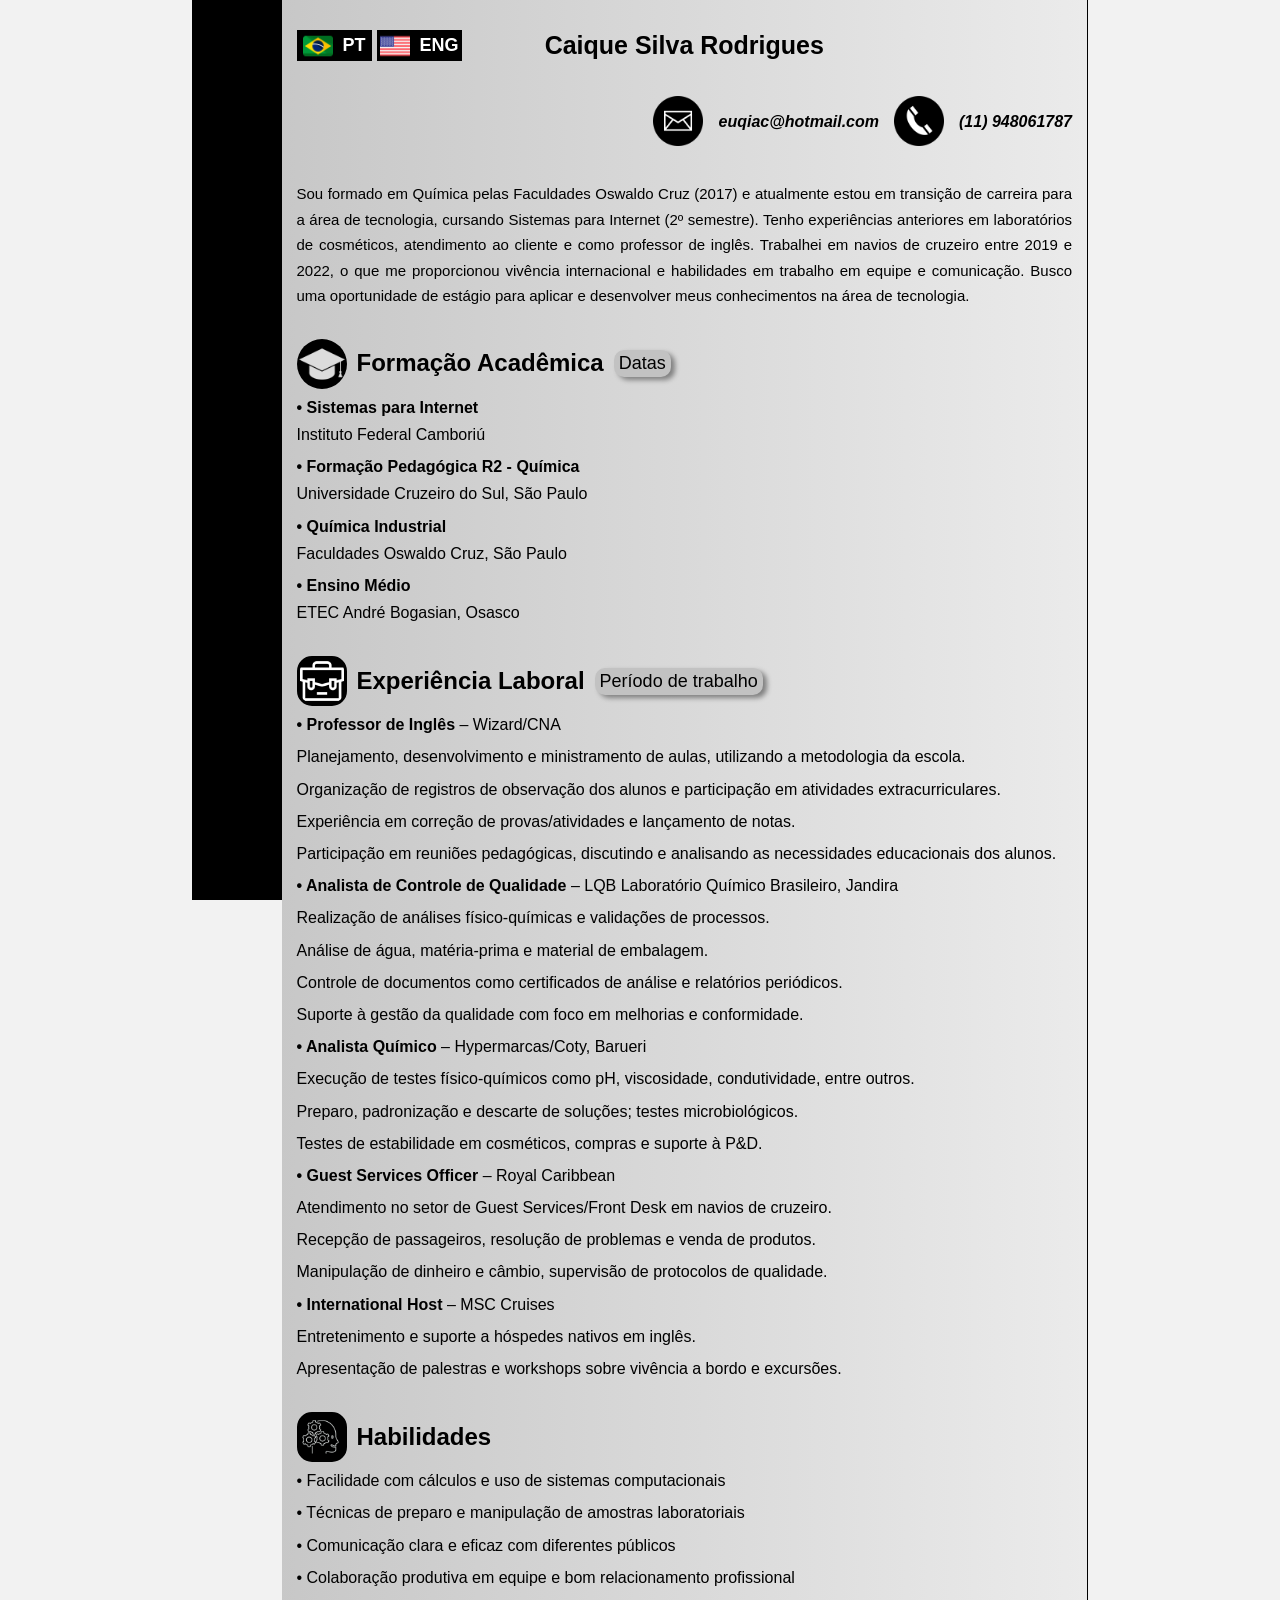
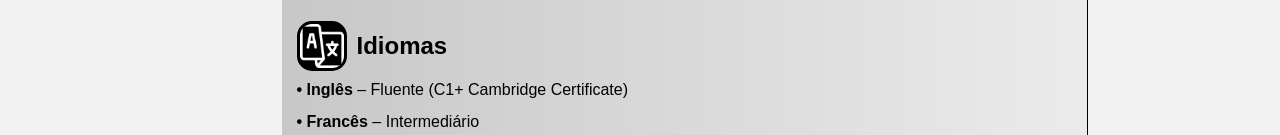
==== curriculo-pt.html @ 1167412c "Add files via upload" ====
<!DOCTYPE html>
<html lang="pt-br">

<head>
    <meta charset="UTF-8">
    <meta name="viewport" content="width=device-width, initial-scale=1.0">
    <title>Caique Silva Rodrigues - Currículo</title>
    <link rel="stylesheet" type="text/css" href="assets/css/style_curriculo.css">
</head>

<body>
    <div class="faixa-preta"></div>
<header>
    <div class="nome">
      <h1>Caique Silva Rodrigues</h1>
      <a href ="#" class="botao_pt">
        <img src="assets/images/brasil_flag.png" alt="Bandeira do Brasil" class="lang_flag"> PT</a>
      <a href ="curriculo-en.html" class="botao_eng">
        <img src="assets/images/eua_flag.png" alt="Bandeira dos EUA" class="lang_flag"> ENG</a>
    </div>
<address class="dados_header">
  <img class="icones_dados" src="assets/images/icon_email.png" alt="Ícone email">
  <a href="mailto:euqiac@hotmail.com">euqiac@hotmail.com</a>
  <img class="icones_dados" src="assets/images/icon_telefone.png" alt="Ícone telefone">
  <a href="tel:+5511948061787">(11) 948061787</a>
</address>

<h2 class="h2header">Sou formado em Química pelas Faculdades Oswaldo Cruz (2017) e atualmente estou em transição de carreira para a área de tecnologia, cursando Sistemas para Internet (2º semestre). Tenho experiências anteriores em laboratórios de cosméticos, atendimento ao cliente e como professor de inglês. Trabalhei em navios de cruzeiro entre 2019 e 2022, o que me proporcionou vivência internacional e habilidades em trabalho em equipe e comunicação. Busco uma oportunidade de estágio para aplicar e desenvolver meus conhecimentos na área de tecnologia.
</h2>

</header>

<main>
    <section class="formacao">
    <div class="icon_secao">
      <img class="icone_formacao" src="assets/images/icon_faculdade" alt="Ícone Faculdade">
      <h2>Formação Acadêmica</h2>
      <button class="botao_datas" onclick="mostrarDatas()">Datas</button>
    </div>
      <ul>       
        <li> 
          <strong> • Sistemas para Internet</strong><br>
          Instituto Federal Camboriú 
          <span class="datas">01/2025 - Atualmente</span>
        </li>
        <li>
          <strong>• Formação Pedagógica R2 - Química</strong><br>
          Universidade Cruzeiro do Sul, São Paulo
          <span class="datas">06/2024 - 06/2025</span>
        </li>
        <li>
          <strong>• Química Industrial</strong><br>
          Faculdades Oswaldo Cruz, São Paulo
          <span class="datas">01/2014 - 12/2017</span>
        </li>
        <li>
          <strong>• Ensino Médio</strong><br>
          ETEC André Bogasian, Osasco
          <span class="datas">01/2011 - 12/2013</span>
        </li>
      </ul> 
    
    </section>

    <section class="experiencia">
    <div class="icon_secao">
      <img class="icone_exp_hab_lang" src="assets/images/icon_trabalho.png" alt="Ícone Trabalho">
      <h2>Experiência Laboral</h2>
      <button class="botao_datas" onclick="mostrarPeriodo()">Período de trabalho</button>
    </div>
      <ul>
        <li>
          <strong>• Professor de Inglês</strong> – Wizard/CNA
          <ul>
            <li>Planejamento, desenvolvimento e ministramento de aulas, utilizando a metodologia da escola.</li>
            <li>Organização de registros de observação dos alunos e participação em atividades extracurriculares.</li>
            <li>Experiência em correção de provas/atividades e lançamento de notas.</li>
            <li>Participação em reuniões pedagógicas, discutindo e analisando as necessidades educacionais dos alunos.</li>
            <span class="periodo">01/2014 - Atualmente</span>
          </ul>
        </li>

        <li>
          <strong>• Analista de Controle de Qualidade</strong> – LQB Laboratório Químico Brasileiro, Jandira
          <ul>
            <li>Realização de análises físico-químicas e validações de processos.</li>
            <li>Análise de água, matéria-prima e material de embalagem.</li>
            <li>Controle de documentos como certificados de análise e relatórios periódicos.</li>
            <li>Suporte à gestão da qualidade com foco em melhorias e conformidade.</li>
            <span class="periodo">02/2023 - 05/2023</span>
          </ul>
        </li>

        <li>
          <strong>• Analista Químico</strong> – Hypermarcas/Coty, Barueri
          <ul>
            <li>Execução de testes físico-químicos como pH, viscosidade, condutividade, entre outros.</li>
            <li>Preparo, padronização e descarte de soluções; testes microbiológicos.</li>
            <li>Testes de estabilidade em cosméticos, compras e suporte à P&D.</li>
            <span class="periodo">02/2016 - 08/2016</span>
          </ul>
        </li>

        <li>
          <strong>• Guest Services Officer</strong> – Royal Caribbean
          <ul>
            <li>Atendimento no setor de Guest Services/Front Desk em navios de cruzeiro.</li>
            <li>Recepção de passageiros, resolução de problemas e venda de produtos.</li>
            <li>Manipulação de dinheiro e câmbio, supervisão de protocolos de qualidade.</li>
            <span class="periodo">12/2021 - 09/2022</span>
          </ul>
        </li>

        <li>
          <strong>• International Host</strong> – MSC Cruises
          <ul>
            <li>Entretenimento e suporte a hóspedes nativos em inglês.</li>
            <li>Apresentação de palestras e workshops sobre vivência a bordo e excursões.</li>
            <span class="periodo">06/2019 - 12/2019</span>
          </ul>
        </li>
      </ul>
    </section>
    <section class="habilidades">
    <div class="icon_secao">
      <img class="icone_exp_hab_lang" src="assets/images/icon_habilidades.png" alt="Ícone Habilidades">
      <h2>Habilidades</h2>
    </div>
      <ul>
        <li>• Facilidade com cálculos e uso de sistemas computacionais</li>
        <li>• Técnicas de preparo e manipulação de amostras laboratoriais</li>
        <li>• Comunicação clara e eficaz com diferentes públicos</li>
        <li>• Colaboração produtiva em equipe e bom relacionamento profissional</li>
      </ul>
    </section>
    <section class="idiomas">
    <div class="icon_secao">
      <img class="icone_exp_hab_lang" src="assets/images/icon_linguas.png" alt="Ícone Idiomas">
      <h2>Idiomas</h2>
    </div>
      <ul>
        <li><strong>• Inglês</strong> – Fluente (C1+ Cambridge Certificate)</li>
        <li><strong>• Francês</strong> – Intermediário</li>
      </ul>
    </section>
</main>

<script>
  function mostrarDatas() {
    const datas = document.querySelectorAll(".datas");

    datas.forEach(function(span){
      if (getComputedStyle(span).display === "none"){
        span.style.display = "block";}
        else {
          span.style.display = "none";
        }
      });
  }

  function mostrarPeriodo() {
    const periodo = document.querySelectorAll(".periodo");

    periodo.forEach(function(span){
      if (getComputedStyle(span).display === "none"){
        span.style.display = "block";}
        else {
          span.style.display = "none";
        }
      });
  }

</script>

    
</body>
</html>
---- assets/css/style_curriculo.css ----
* {
    margin: 0;
    padding: 0;
    box-sizing: border-box;
    text-decoration: none;
}

body {
    font-family: Arial, Helvetica, sans-serif;
    background-color: #f2f2f2;
    line-height: 1.7;
    width: 70%;
    margin: auto;
    border-right: black double 1px;
    
}

@media (max-width: 1000px){
    body {
        width: 100%;
    }
}

a {
    font-weight: 600;
    color: black; 
    text-decoration: none;
    transition: all 0.2s ease-in;
}

.nome a {
    font-size: 18px;
    font-weight: 600;
    color: rgb(255, 255, 255); 
}

.dados_header a:hover {
    color: rgb(28, 28, 248);
    text-decoration: underline;
    transform: scale(1.15);
}

header{
    margin-left: 10%;
    background: linear-gradient(to left, rgb(235, 235, 235),rgba(0, 0, 0, 0.178));
    padding-left: 15px;
    padding-right: 15px;
}

@media (max-width: 1000px){
    header {
        margin-left: 6%;
        
    }
}

main {
    background: linear-gradient(to left, rgb(235, 235, 235),rgba(0, 0, 0, 0.178));
    padding-left: 15px;
    padding-right: 15px;
    margin-left: 10%;
}

@media (max-width: 1000px){
    main{
        margin-left: 6%;
    }
}

p {
    font-size: 25px;
    font-weight: 700;
}


li {
    margin-top: 5px;
}

ul {
    list-style: none;
}

.nome{
    display: flex;
    padding-top: 30px;
    align-items: center;
    position: relative;
    justify-content: left;
}

.nome h1 {
    position: absolute;
    left: 50%;
    transform: translateX(-50%);
    margin: 0;
    font-size: 25px;
    white-space: nowrap;
}

@media (max-width: 1000px){
    .nome h1{
        margin-top: 120px;
    }
}

.h2header{
    text-align: justify;
    font-size: 15px;
    font-weight: 500;
}

.faixa-preta {
    display: flex;
    flex-direction: column;
    width: 7%;
    height: 100%;
    background-color: rgb(0, 0, 0);
    z-index: 0;
    position: fixed;
    color: white;
    align-items: flex-start;
}


.icones_dados {
    width: 50px;
}

.icone_formacao {
    width: 50px;
    filter: invert(1);
    background-color: white;
    border-radius: 50px;
}
.icone_exp_hab_lang {
    width: 50px;
    border: white solid;
    filter: invert(1);
    background-color: white;
    border-radius: 15px;
}

.formacao {
    margin-left: 
}

.datas, .periodo{
    display: none;
    margin-left: 30px;
    margin-bottom: 15px;
    font-style: italic;
    font-weight: bold;
    color: rgb(95, 95, 95);
}

.botao_datas {
    font-size: 18px;
    background-color: rgb(194, 194, 194);
    padding: 3px 5px;
    border-radius: 10px;
    border: none;
    cursor: pointer;
    box-shadow: 4px 3px 5px gray;
    transition: background-color 0.2s, transform 0.2s ease;
}

.botao_datas:hover {
    transform: scale(1.08);
    background-color: rgb(218, 218, 218);
}

.botao_pt{
    padding: 0px 6px;
    background: #000000;
    margin-right: 5px;
}

.botao_eng{
    padding: 0px 3px;
    background: #000000;
}
.lang_flag{
    width: 30px;
    vertical-align: middle;
    margin-right: 5px;
    
}

.dados_header {
    display: flex;
    padding-top: 35px;
    padding-bottom: 35px;
    gap: 15px;
    align-items: center;
    justify-content: flex-end;

}

@media (max-width: 1000px){
    .dados_header{
        margin-top: 60px;
        gap: 5px;
    }
}


.icon_secao {
    display: flex;
    gap: 10px;
    align-items: center;
    padding-top: 30px;
}
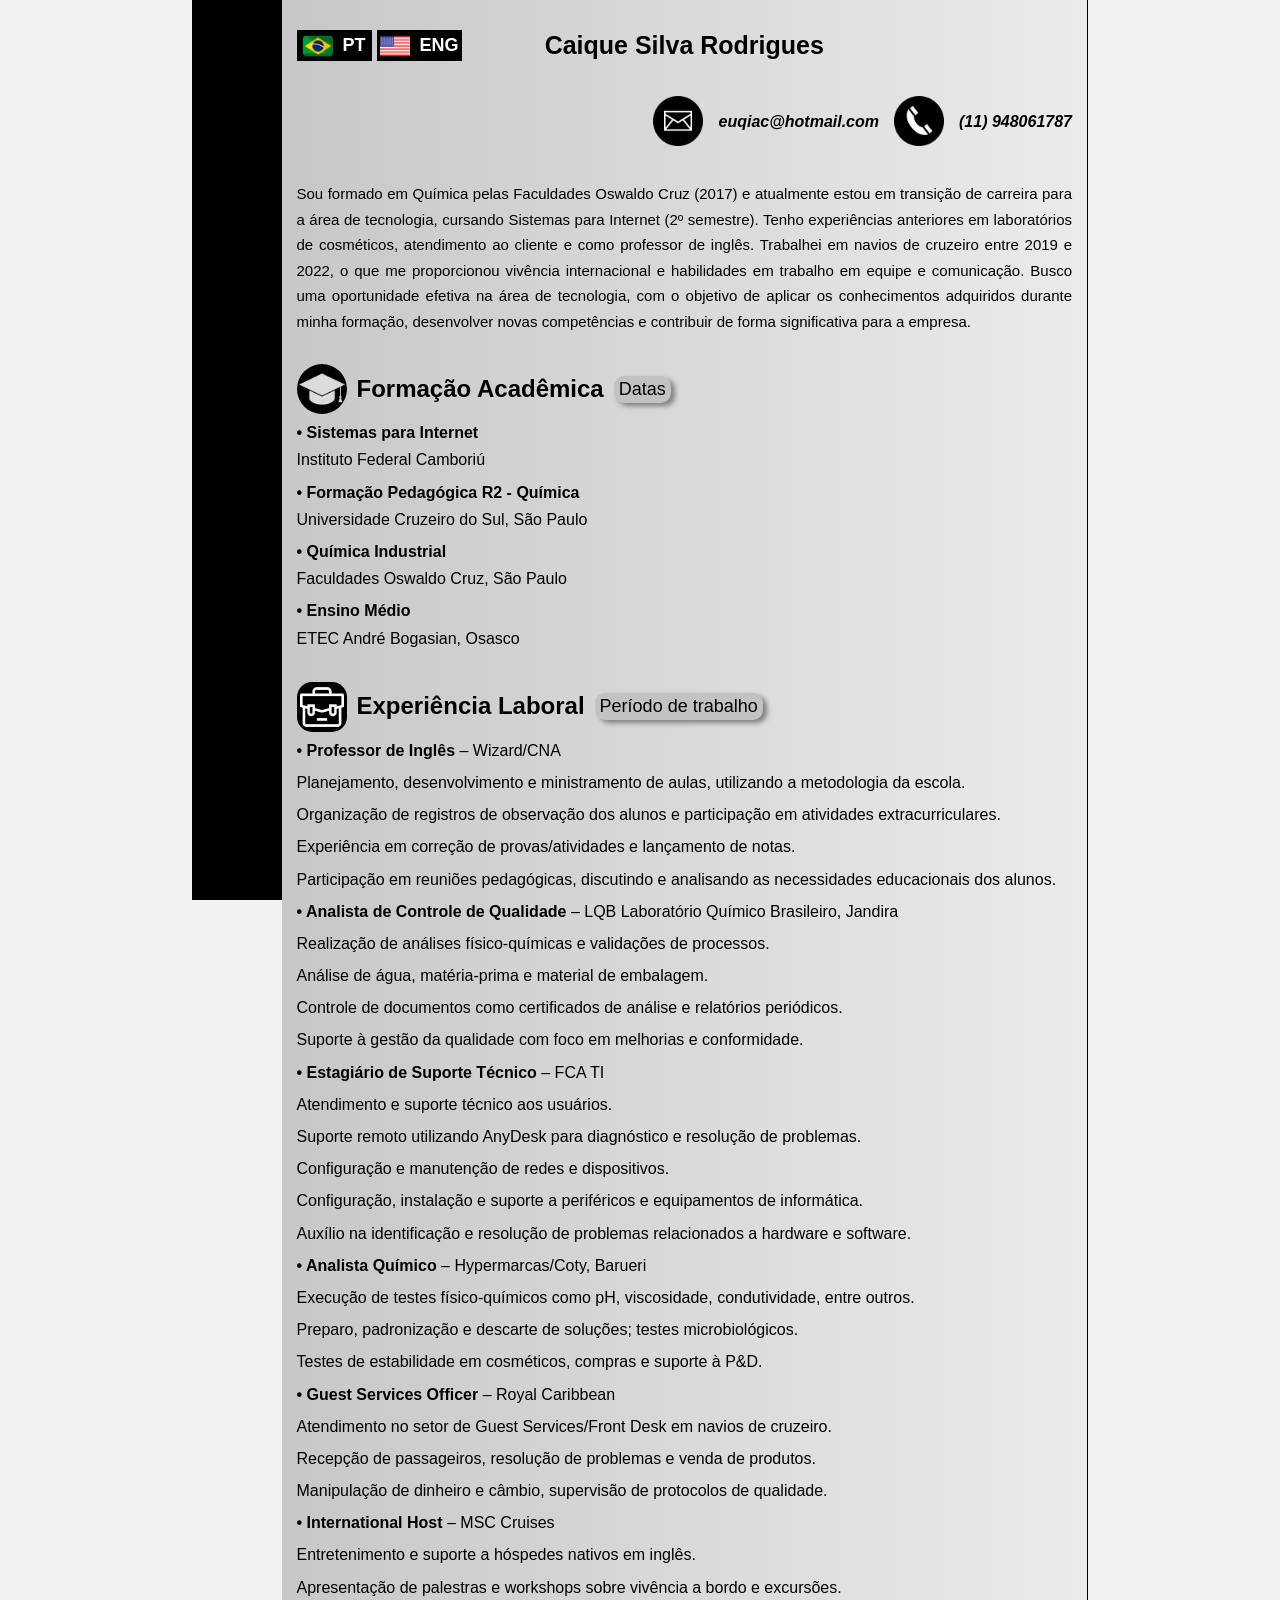
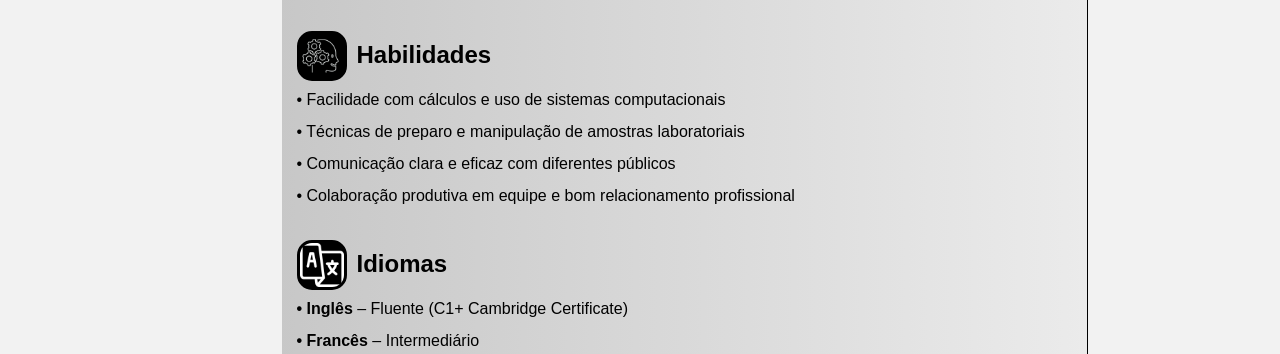
==== commit d4a7cb4b: "curriculo-pt.html 21/09/2026" ====
--- a/curriculo-pt.html
+++ b/curriculo-pt.html
@@ -25,7 +25,7 @@
   <a href="tel:+5511948061787">(11) 948061787</a>
 </address>
 
-<h2 class="h2header">Sou formado em Química pelas Faculdades Oswaldo Cruz (2017) e atualmente estou em transição de carreira para a área de tecnologia, cursando Sistemas para Internet (2º semestre). Tenho experiências anteriores em laboratórios de cosméticos, atendimento ao cliente e como professor de inglês. Trabalhei em navios de cruzeiro entre 2019 e 2022, o que me proporcionou vivência internacional e habilidades em trabalho em equipe e comunicação. Busco uma oportunidade de estágio para aplicar e desenvolver meus conhecimentos na área de tecnologia.
+<h2 class="h2header">Sou formado em Química pelas Faculdades Oswaldo Cruz (2017) e atualmente estou em transição de carreira para a área de tecnologia, cursando Sistemas para Internet (2º semestre). Tenho experiências anteriores em laboratórios de cosméticos, atendimento ao cliente e como professor de inglês. Trabalhei em navios de cruzeiro entre 2019 e 2022, o que me proporcionou vivência internacional e habilidades em trabalho em equipe e comunicação. Busco uma oportunidade efetiva na área de tecnologia, com o objetivo de aplicar os conhecimentos adquiridos durante minha formação, desenvolver novas competências e contribuir de forma significativa para a empresa.
 </h2>
 
 </header>
@@ -88,6 +88,18 @@
             <li>Controle de documentos como certificados de análise e relatórios periódicos.</li>
             <li>Suporte à gestão da qualidade com foco em melhorias e conformidade.</li>
             <span class="periodo">02/2023 - 05/2023</span>
+          </ul>
+        </li>
+
+        <li>
+          <strong>• Estagiário de Suporte Técnico</strong> – FCA TI
+          <ul>
+            <li>Atendimento e suporte técnico aos usuários.</li>
+            <li>Suporte remoto utilizando AnyDesk para diagnóstico e resolução de problemas.</li>
+            <li>Configuração e manutenção de redes e dispositivos.</li>
+            <li>Configuração, instalação e suporte a periféricos e equipamentos de informática.</li>
+            <li>Auxílio na identificação e resolução de problemas relacionados a hardware e software.</li>
+            <span class="periodo">08/2025 - Atualmente</span>
           </ul>
         </li>
 
@@ -174,4 +186,4 @@
 
     
 </body>
-</html>+</html>
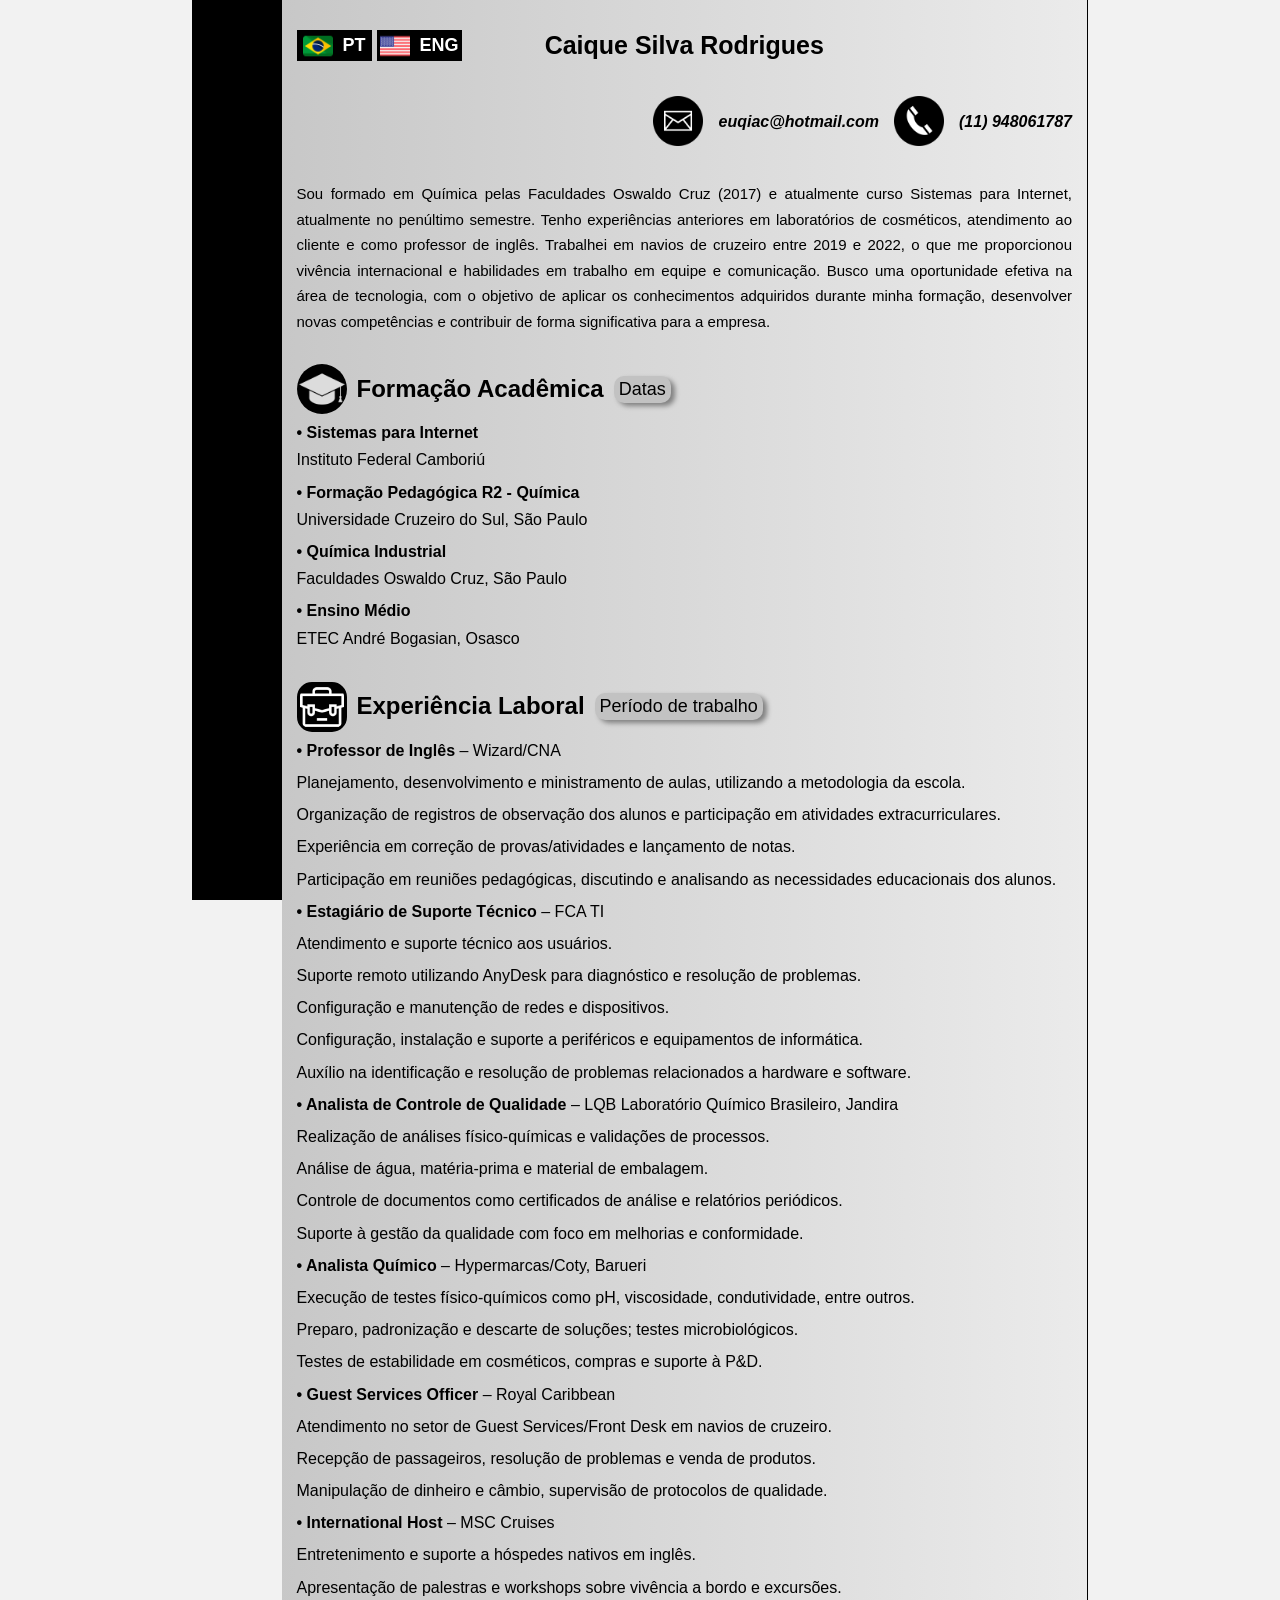
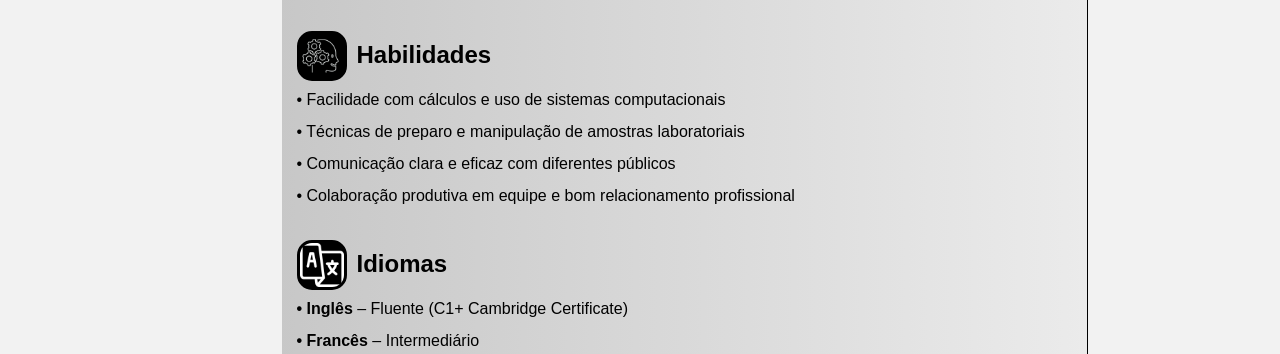
==== commit 1716ad6b: "curriculo-pt.html" ====
--- a/curriculo-pt.html
+++ b/curriculo-pt.html
@@ -25,7 +25,7 @@
   <a href="tel:+5511948061787">(11) 948061787</a>
 </address>
 
-<h2 class="h2header">Sou formado em Química pelas Faculdades Oswaldo Cruz (2017) e atualmente estou em transição de carreira para a área de tecnologia, cursando Sistemas para Internet (2º semestre). Tenho experiências anteriores em laboratórios de cosméticos, atendimento ao cliente e como professor de inglês. Trabalhei em navios de cruzeiro entre 2019 e 2022, o que me proporcionou vivência internacional e habilidades em trabalho em equipe e comunicação. Busco uma oportunidade efetiva na área de tecnologia, com o objetivo de aplicar os conhecimentos adquiridos durante minha formação, desenvolver novas competências e contribuir de forma significativa para a empresa.
+<h2 class="h2header">Sou formado em Química pelas Faculdades Oswaldo Cruz (2017) e atualmente curso Sistemas para Internet, atualmente no penúltimo semestre. Tenho experiências anteriores em laboratórios de cosméticos, atendimento ao cliente e como professor de inglês. Trabalhei em navios de cruzeiro entre 2019 e 2022, o que me proporcionou vivência internacional e habilidades em trabalho em equipe e comunicação. Busco uma oportunidade efetiva na área de tecnologia, com o objetivo de aplicar os conhecimentos adquiridos durante minha formação, desenvolver novas competências e contribuir de forma significativa para a empresa.
 </h2>
 
 </header>
@@ -80,6 +80,18 @@
           </ul>
         </li>
 
+           <li>
+          <strong>• Estagiário de Suporte Técnico</strong> – FCA TI
+          <ul>
+            <li>Atendimento e suporte técnico aos usuários.</li>
+            <li>Suporte remoto utilizando AnyDesk para diagnóstico e resolução de problemas.</li>
+            <li>Configuração e manutenção de redes e dispositivos.</li>
+            <li>Configuração, instalação e suporte a periféricos e equipamentos de informática.</li>
+            <li>Auxílio na identificação e resolução de problemas relacionados a hardware e software.</li>
+            <span class="periodo">08/2025 - Atualmente</span>
+          </ul>
+        </li>
+
         <li>
           <strong>• Analista de Controle de Qualidade</strong> – LQB Laboratório Químico Brasileiro, Jandira
           <ul>
@@ -88,18 +100,6 @@
             <li>Controle de documentos como certificados de análise e relatórios periódicos.</li>
             <li>Suporte à gestão da qualidade com foco em melhorias e conformidade.</li>
             <span class="periodo">02/2023 - 05/2023</span>
-          </ul>
-        </li>
-
-        <li>
-          <strong>• Estagiário de Suporte Técnico</strong> – FCA TI
-          <ul>
-            <li>Atendimento e suporte técnico aos usuários.</li>
-            <li>Suporte remoto utilizando AnyDesk para diagnóstico e resolução de problemas.</li>
-            <li>Configuração e manutenção de redes e dispositivos.</li>
-            <li>Configuração, instalação e suporte a periféricos e equipamentos de informática.</li>
-            <li>Auxílio na identificação e resolução de problemas relacionados a hardware e software.</li>
-            <span class="periodo">08/2025 - Atualmente</span>
           </ul>
         </li>
 
